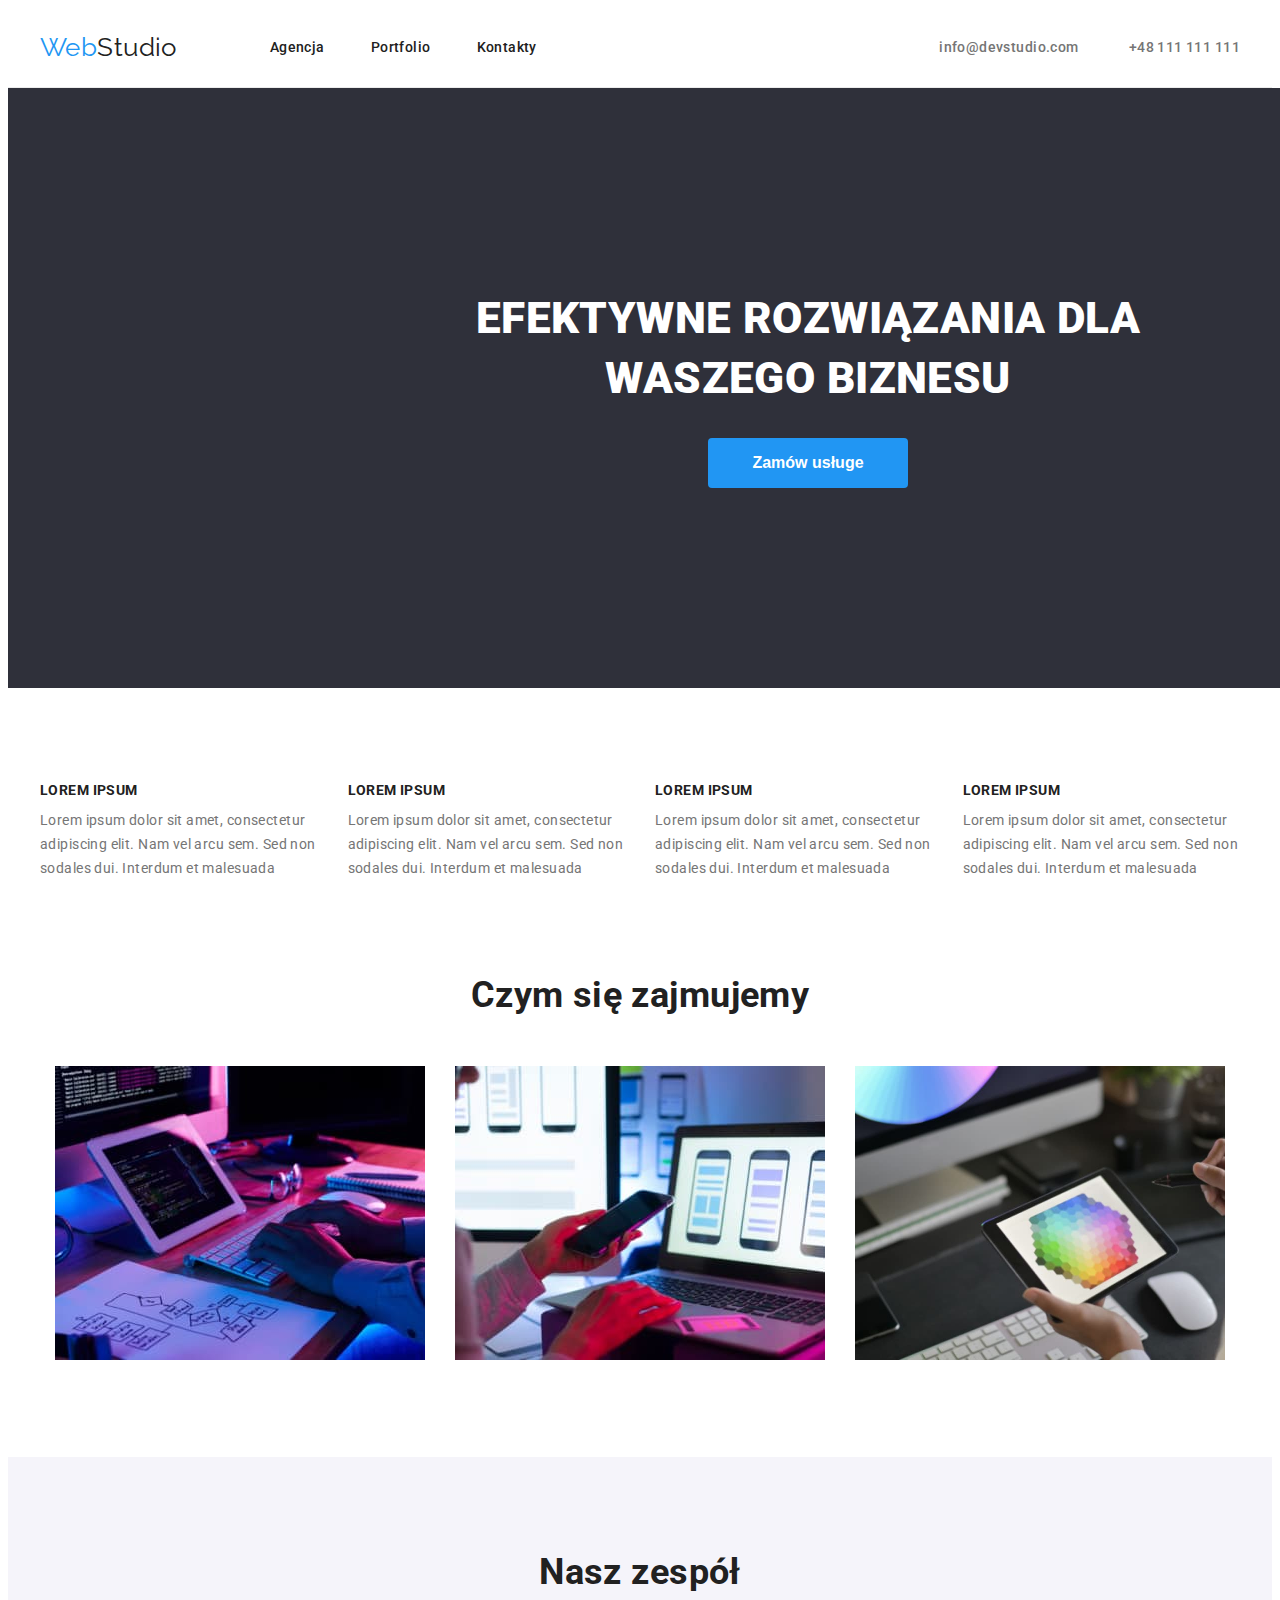
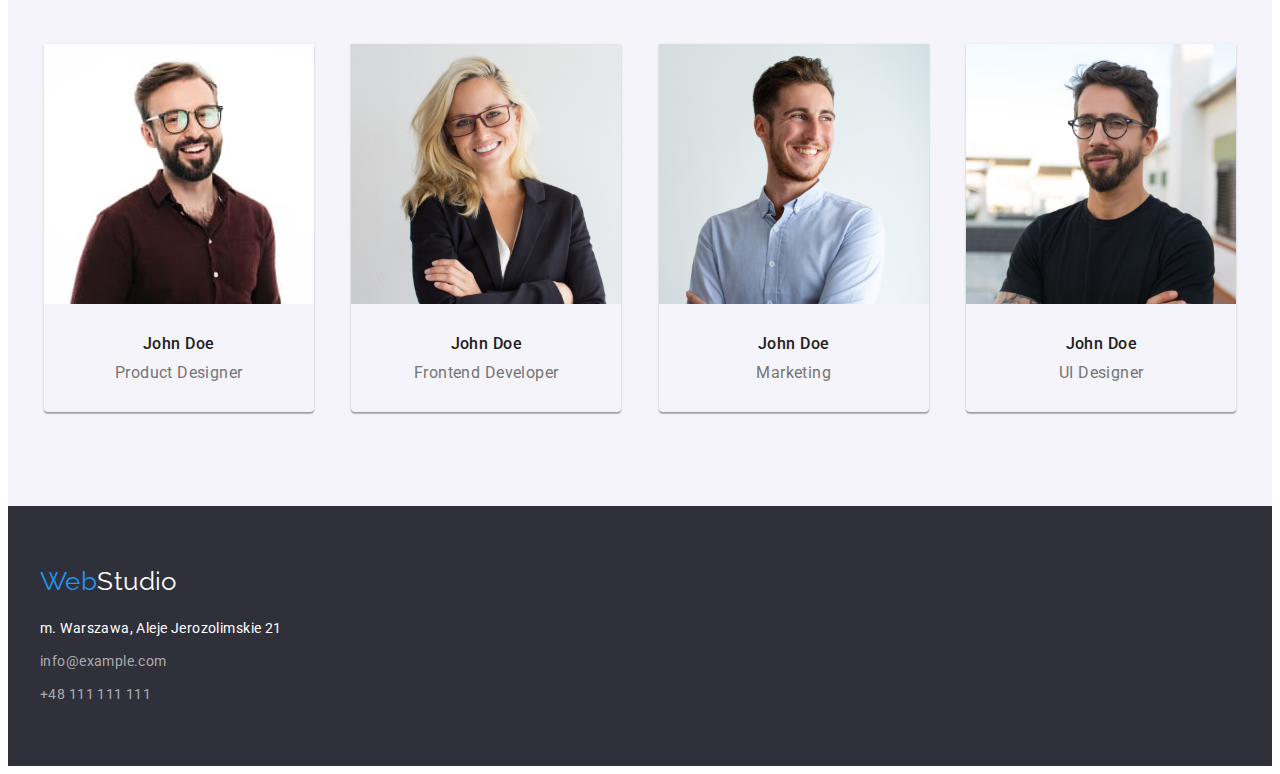
==== index.html @ 165ec257 "hw-4" ====
<!DOCTYPE html>
<html lang="pl">
  <head>
    <meta charset="UTF-8" />
    <meta http-equiv="X-UA-Compatible" content="IE=edge" />
    <meta name="viewport" content="width=device-width, initial-scale=1.0" />
    <title>Main page</title>
    <link
      rel="stylesheet"
      href="https://cdnjs.cloudflare.com/ajax/libs/modern-normalize/1.1.0/modern-normalize.min.css"
      integrity="sha512-wpPYUAdjBVSE4KJnH1VR1HeZfpl1ub8YT/NKx4PuQ5NmX2tKuGu6U/JRp5y+Y8XG2tV+wKQpNHVUX03MfMFn9Q=="
      crossorigin="anonymous"
      referrerpolicy="no-referrer"
    />

    <link rel="stylesheet" href="css/style.css" />
    <link rel="preconnect" href="https://fonts.googleapis.com" />
    <link rel="preconnect" href="https://fonts.gstatic.com" crossorigin />
    <link
      href="https://fonts.googleapis.com/css2?family=Raleway:wght@700&family=Roboto:wght@400;500;700;900&display=swap"
      rel="stylesheet"
    />

    <!-- * font-family: 'Roboto', sans-serif; -->

    <!-- font-family: 'Raleway', sans-serif; -->
  </head>

  <body>
    <header class="header-index-portfolio">
      <div class="container">
        <div class="nav-flex-box">
          <nav>
            <ul class="nav-links">
              <li>
                <a href="index.html" class="nav-webstudio"
                  ><span>Web</span>Studio</a
                >
              </li>
              <li class="nav-menu-item">
                <a href="" class="nav-menu">Agencja</a>
              </li>
              <li class="nav-menu-item">
                <a href="portfolio.html" class="nav-menu">Portfolio</a>
              </li>
              <li class="nav-menu-item">
                <a href="" class="nav-menu">Kontakty</a>
              </li>
            </ul>
          </nav>
          <ul class="menu-contacts">
            <li class="menu-contacts-item">
              <a href="mailto:info@devstudio.com">info@devstudio.com</a>
            </li>
            <li class="menu-contacts-item">
              <a href="tel:+48111111111">+48 111 111 111</a>
            </li>
          </ul>
        </div>
      </div>
    </header>
    <main>
      <section>
        <div class="container-main main-section">
          <h1>EFEKTYWNE ROZWIĄZANIA DLA WASZEGO BIZNESU</h1>
          <button type="button">Zamów usługe</button>
        </div>
      </section>
      <section>
        <div class="container information">
          <div class="information-flexbox">
            <h3>LOREM IPSUM</h3>
            <p>
              Lorem ipsum dolor sit amet, consectetur adipiscing elit. Nam vel
              arcu sem. Sed non sodales dui. Interdum et malesuada
            </p>
          </div>
          <div class="information-flexbox">
            <h3>LOREM IPSUM</h3>
            <p>
              Lorem ipsum dolor sit amet, consectetur adipiscing elit. Nam vel
              arcu sem. Sed non sodales dui. Interdum et malesuada
            </p>
          </div>
          <div class="information-flexbox">
            <h3>LOREM IPSUM</h3>
            <p>
              Lorem ipsum dolor sit amet, consectetur adipiscing elit. Nam vel
              arcu sem. Sed non sodales dui. Interdum et malesuada
            </p>
          </div>
          <div class="information-flexbox">
            <h3>LOREM IPSUM</h3>
            <p>
              Lorem ipsum dolor sit amet, consectetur adipiscing elit. Nam vel
              arcu sem. Sed non sodales dui. Interdum et malesuada
            </p>
          </div>
        </div>
      </section>
      <section>
        <div class="container description">
          <h2>Czym się zajmujemy</h2>
          <ul>
            <li>
              <img src="images/box1.jpg" width="370" height="294" alt="box1" />
            </li>
            <li>
              <img src="images/box2.jpg" width="370" height="294" alt="box2" />
            </li>
            <li>
              <img src="images/box3.jpg" width="370" height="294" alt="box2" />
            </li>
          </ul>
        </div>
      </section>
      <section class="bg-color">
        <div class="container team">
          <h2>Nasz zespół</h2>
          <div class="team-fotos">
            <figure>
              <img
                src="images/productdesigner.jpg"
                width="270"
                height="260"
                alt="Product designer"
              />
              <figcaption>
                <span>John Doe</span>
                <p>Product Designer</p>
              </figcaption>
            </figure>

            <figure>
              <img
                src="images/frontendeveloper.jpg"
                width="270"
                height="260"
                alt="Frontend developer"
              />
              <figcaption>
                <span> John Doe </span>
                <p>Frontend Developer</p>
              </figcaption>
            </figure>

            <figure>
              <img
                src="images/marketing.jpg"
                width="270"
                height="260"
                alt="Marketing"
              />
              <figcaption>
                <span> John Doe</span>
                <p>Marketing</p>
              </figcaption>
            </figure>

            <figure>
              <img
                src="images/uidesigner.jpg"
                width="270"
                height="260"
                alt="UI designer"
              />
              <figcaption>
                <span>John Doe </span>
                <p>UI Designer</p>
              </figcaption>
            </figure>
          </div>
        </div>
      </section>
    </main>
    <footer class="bg-color-footer">
      <div class="container">
        <div class="footer">
          <a href="index.html" class="nav-webstudio-footer"
            ><span>Web</span>Studio</a
          >
          <address class="address">
            <ul>
              <li>
                <p class="footer-address">
                  m. Warszawa, Aleje Jerozolimskie 21
                </p>
              </li>
              <li>
                <a class="footer-contacts" href="mailto:info@example.com"
                  >info@example.com</a
                >
              </li>
              <li>
                <a class="footer-contacts" href="tel:+48111111111"
                  >+48 111 111 111</a
                >
              </li>
            </ul>
          </address>
        </div>
      </div>
    </footer>
  </body>
</html>
---- css/style.css ----
/* common styles css for parts body, header and footer 
in files index.html and porfolio.html */
.container {
  width: 1200px;
  margin: auto;
  padding: 0px 15px;
}

ul {
  list-style: none;
  padding: 0px;
  margin: 0px;
}

/* body */
:root {
  --text-color: #212121;
  --background-color: white;
  --text-selection-color: red;
  --background-selection-color: chartreuse;
}

*::selection {
  color: var(--text-selection-color);
  background-color: var(--background-selection-color);
}

body {
  font-family: "Roboto", sans-serif;
  color: var(--text-color);
  background-color: var(--background-color);
  font-size: 14px;
  letter-spacing: 0.03em;
}

/* header */
.header-index-portfolio {
  border: solid 1px;
  border-top-style: none;
  border-right-style: none;
  border-left-style: none;
  border-bottom-color: #ececec;
}
.nav-flex-box {
  display: flex;
  justify-content: space-between;
  padding-top: 24px;
  padding-bottom: 25px;
}

.nav-links {
  display: flex;
  justify-content: space-between;
  padding: 0px;
  margin: 0px;
  align-items: center;
}

.nav-webstudio {
  font-family: "Raleway", sans-serif;
  font-size: 26px;
  text-decoration: none;
  color: inherit;
  margin-right: 93px;
}

.nav-webstudio > span {
  color: #2196f3;
}

.nav-menu {
  text-decoration: none;
  color: inherit;
  font-weight: 500;
}

.nav-menu-item {
  margin-right: 46px;
}

.nav-menu-item:last-child {
  margin-right: 0px;
}

.nav-menu:hover,
.nav-menu:focus {
  color: #2196f3;
}

.menu-contacts {
  display: flex;
  align-items: center;
  padding: 0px;
  margin: 0px;
  margin-left: 371px;
}

.menu-contacts a {
  text-decoration: none;
  font-weight: 500;
  color: #757575;
}

.menu-contacts-item {
  margin-right: 50px;
}
.menu-contacts-item:last-child {
  margin-right: 0px;
}

.menu-contacts a:hover,
.menu-contacts a:focus {
  color: #2196f3;
}

/* footer */
.bg-color-footer {
  background-color: #2f303a;
}

.footer {
  padding-top: 60px;
  padding-bottom: 60px;
  display: flex;
  flex-direction: column;
}

.footer .nav-webstudio-footer {
  font-family: "Raleway", sans-serif;
  font-size: 26px;
  text-decoration: none;
  color: white;
}

.nav-webstudio-footer > span {
  color: #2196f3;
}

.address {
  margin-top: 20px;
}

.address li {
  display: block;
  margin-bottom: 9px;
}

.address li:last-child {
  margin-bottom: 0px;
}

.address .footer-address {
  color: #ffffff;
  font-style: normal;
  letter-spacing: 0.03em;
  margin: 0px;
  line-height: 24px;
}

.address .footer-contacts {
  color: rgba(255, 255, 255, 0.6);
  font-style: normal;
  text-decoration: none;
  line-height: 24px;
}
.address .footer-contacts:hover,
.address .footer-contacts:focus {
  color: #2196f3;
}

/* styles css for file index.html */

.container-main {
  width: 1600px;
  padding: 0px;
  margin: 0px auto;
}

.main-section {
  margin: 0px auto;
  padding-top: 200px;
  padding-bottom: 200px;
  background-color: #2f303a;
  display: flex;
  flex-direction: column;
}

.main-section > h1 {
  font-size: 44px;
  font-weight: 900;
  line-height: 60px;
  color: white;
  width: 696px;
  text-align: center;
  margin: 0px auto 30px;
}

.main-section > button {
  color: white;
  background-color: #2196f3;
  width: 200px;
  height: 50px;
  border-radius: 4px;
  font-size: 16px;
  font-weight: 700;
  cursor: pointer;
  margin: 0px auto;
  border: none;
}

.information {
  margin: 0px auto;
  display: flex;
  padding-top: 94px;
  padding-bottom: 94px;
  flex-wrap: wrap;
  flex-direction: row;
  gap: 30px;
}

.information-flexbox {
  display: flex;
  flex-direction: column;
  width: calc((100% - 90px) / 4);
}

.information h3 {
  font-weight: 700;
  font-size: 14px;
  line-height: 16.41px;
  margin: 0px;
  margin-bottom: 10px;
}

.information p {
  color: #757575;
  line-height: 24px;
  margin: 0px;
}

.description {
  display: flex;
  flex-direction: column;
  padding-bottom: 94px;
}

.description h2 {
  font-size: 36px;
  font-weight: 700;
  margin: 0px auto;
}

.description ul {
  list-style: none;
  display: flex;
  padding-left: 0px;
  margin: 50px auto 0px;
  gap: 30px;
}

.bg-color {
  background-color: #f5f4fa;
}
.team {
  display: flex;
  padding-top: 94px;
  padding-bottom: 94px;
  flex-direction: column;
  justify-content: center;
}

.team h2 {
  font-size: 36px;
  font-weight: 700;
  line-height: 42.19px;
  margin: 0px auto 50px;
}

.team-fotos {
  display: flex;
  gap: 30px;
}

.team-fotos > figure {
  font-size: 16px;
  color: #757575;
  text-align: center;
  margin: 0px auto;
  border-bottom-left-radius: 4px;
  border-bottom-right-radius: 4px;
  box-shadow: 0px 1px 3px rgba(0, 0, 0, 0.12), 0px 1px 1px rgba(0, 0, 0, 0.14),
    0px 2px 1px rgba(0, 0, 0, 0.2);
}

.team figcaption {
  margin: 30px auto;
}

.team span {
  font-weight: 500;
  display: block;
  margin-bottom: 10px;
  color: #212121;
}

.team p {
  font-weight: 400px;
  margin: 0px;
}

/* styles css for file portfolio.html */

.portfolio {
  display: flex;
  flex-direction: column;
  padding-top: 94px;
  padding-bottom: 94px;
}

.buttons {
  display: flex;
  justify-content: center;
  gap: 8px;
  margin-bottom: 50px;
}

.buttons button {
  color: inherit;
  font-size: 16px;
  font-weight: 500;
  padding: 6px 22px 6px 22px;
  background-color: #f5f4fa;
  border: none;
  border-radius: 4px;
  height: 38px;
  cursor: pointer;
  letter-spacing: 0.03em;
}
.portfolio button:hover,
.portfolio button:focus {
  background-color: #2196f3;
  border: none;
  color: white;
  box-shadow: 0px 2px 2px rgba(0, 0, 0, 0.12);
}

.box-portfolio-fotos {
  display: flex;
  flex-wrap: wrap;
  gap: 30px;
}

.box-portfolio-fotos li {
  margin: 0px;
  width: calc((100% - 60px) / 3);
}

.box-portfolio-fotos figure {
  margin: 0px;
}
figure > img {
  vertical-align: middle;
}

.box-portfolio-fotos figcaption {
  font-size: 18px;
  font-weight: 700;
  line-height: 2;
  padding-left: 24px;
  padding-top: 20px;
  letter-spacing: 0.06em;
  border: solid 1px;
  border-top: none;
  border-color: rgba(238, 238, 238, 1);
}

figcaption p {
  margin: 0px;
}

.box-portfolio-fotos span {
  font-size: 16px;
  font-weight: 400;
  line-height: 30px;
  letter-spacing: 0.03em;
  color: #757575;
  display: block;
  margin-bottom: 20px;
}
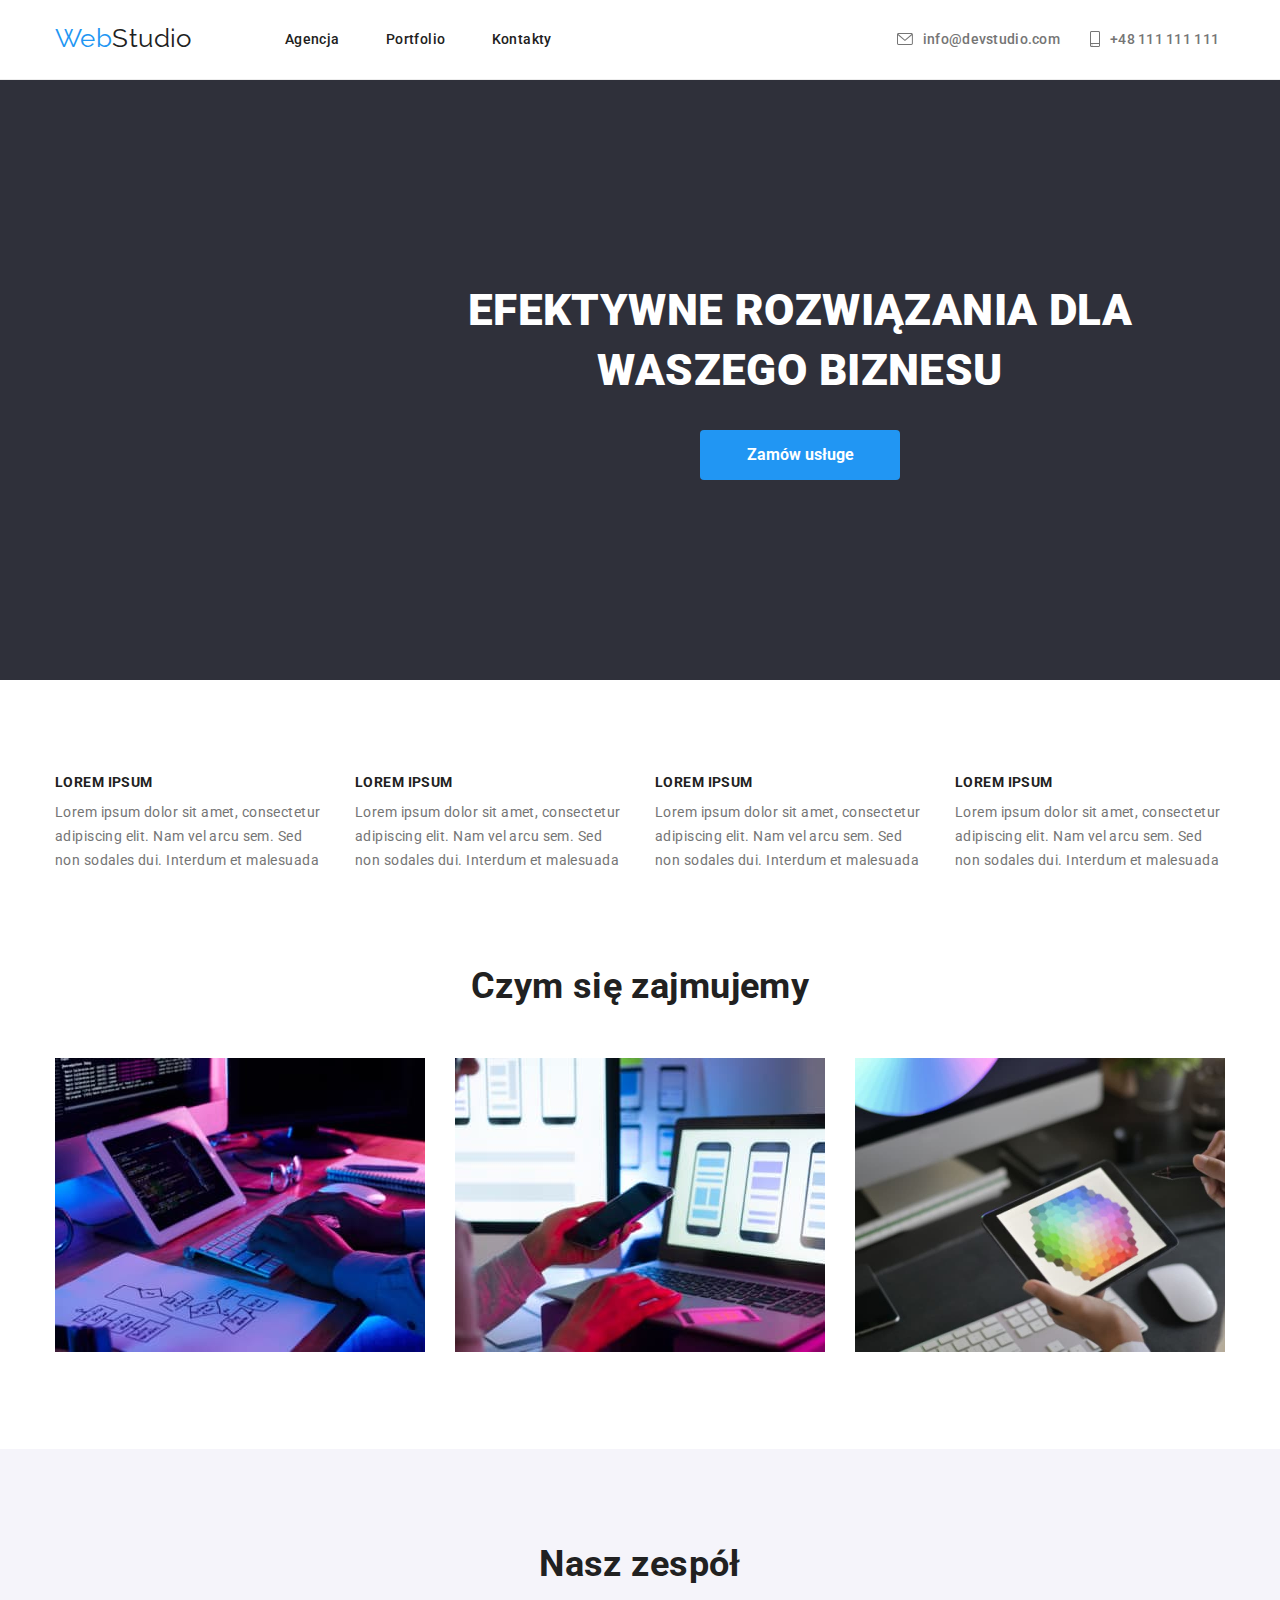
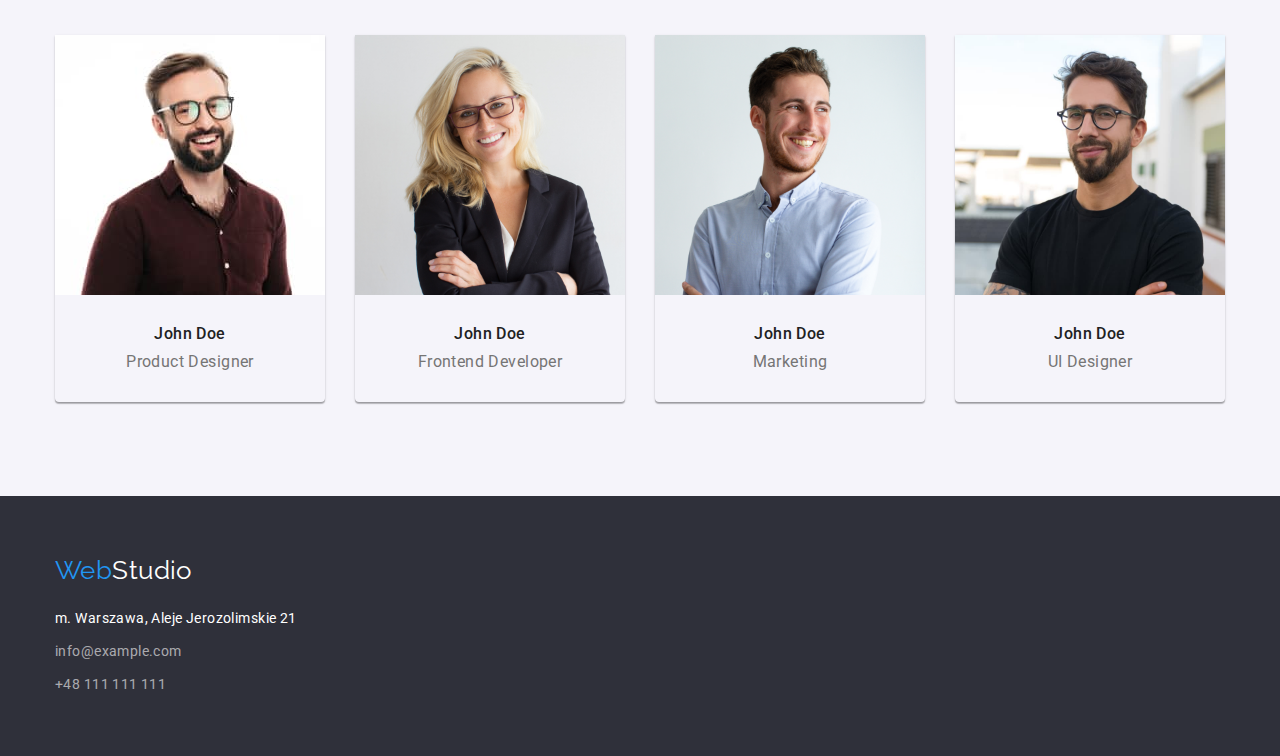
==== commit 4fb363f4: "hw-4" ====
--- a/index.html
+++ b/index.html
@@ -12,6 +12,7 @@
       crossorigin="anonymous"
       referrerpolicy="no-referrer"
     />
+    <link rel="stylesheet" href="/css/normalize.css">
 
     <link rel="stylesheet" href="css/style.css" />
     <link rel="preconnect" href="https://fonts.googleapis.com" />
@@ -50,10 +51,20 @@
           </nav>
           <ul class="menu-contacts">
             <li class="menu-contacts-item">
-              <a href="mailto:info@devstudio.com">info@devstudio.com</a>
+              <a href="mailto:info@devstudio.com">
+                <svg width="16px" height="12px">
+                  <use class="envelope" href="/images/icons.svg#icon-envelope"></use>
+                </svg>
+                <p>info@devstudio.com</p></a
+              >
             </li>
             <li class="menu-contacts-item">
-              <a href="tel:+48111111111">+48 111 111 111</a>
+              <a href="tel:+48111111111"
+                ><svg width="10px" height="16px">
+                  <use href="/images/icons.svg#icon-smartphone"></use>
+                </svg>
+                <p>+48 111 111 111</p></a
+              >
             </li>
           </ul>
         </div>
--- a/css/style.css
+++ b/css/style.css
@@ -43,7 +43,6 @@
 }
 .nav-flex-box {
   display: flex;
-  justify-content: space-between;
   padding-top: 24px;
   padding-bottom: 25px;
 }
@@ -89,21 +88,36 @@
 
 .menu-contacts {
   display: flex;
-  align-items: center;
+  /* align-items: center; */
   padding: 0px;
   margin: 0px;
-  margin-left: 371px;
+  margin-left: 345px;
 }
 
 .menu-contacts a {
   text-decoration: none;
+  display: flex;
+  align-items: center;
   font-weight: 500;
   color: #757575;
+  cursor: pointer;
 }
 
 .menu-contacts-item {
-  margin-right: 50px;
-}
+  margin-right: 30px;
+  display: flex;
+  align-items: center;
+  letter-spacing: 0.02em;
+  
+}
+.menu-contacts-item svg {
+  margin-right: 10px;
+}
+
+.menu-contacts-item p {
+  margin: 0px;
+}
+
 .menu-contacts-item:last-child {
   margin-right: 0px;
 }
@@ -111,6 +125,9 @@
 .menu-contacts a:hover,
 .menu-contacts a:focus {
   color: #2196f3;
+  stroke: #2196f3ff;
+  fill: #2196f3ff;
+  stroke-width: 1px;
 }
 
 /* footer */
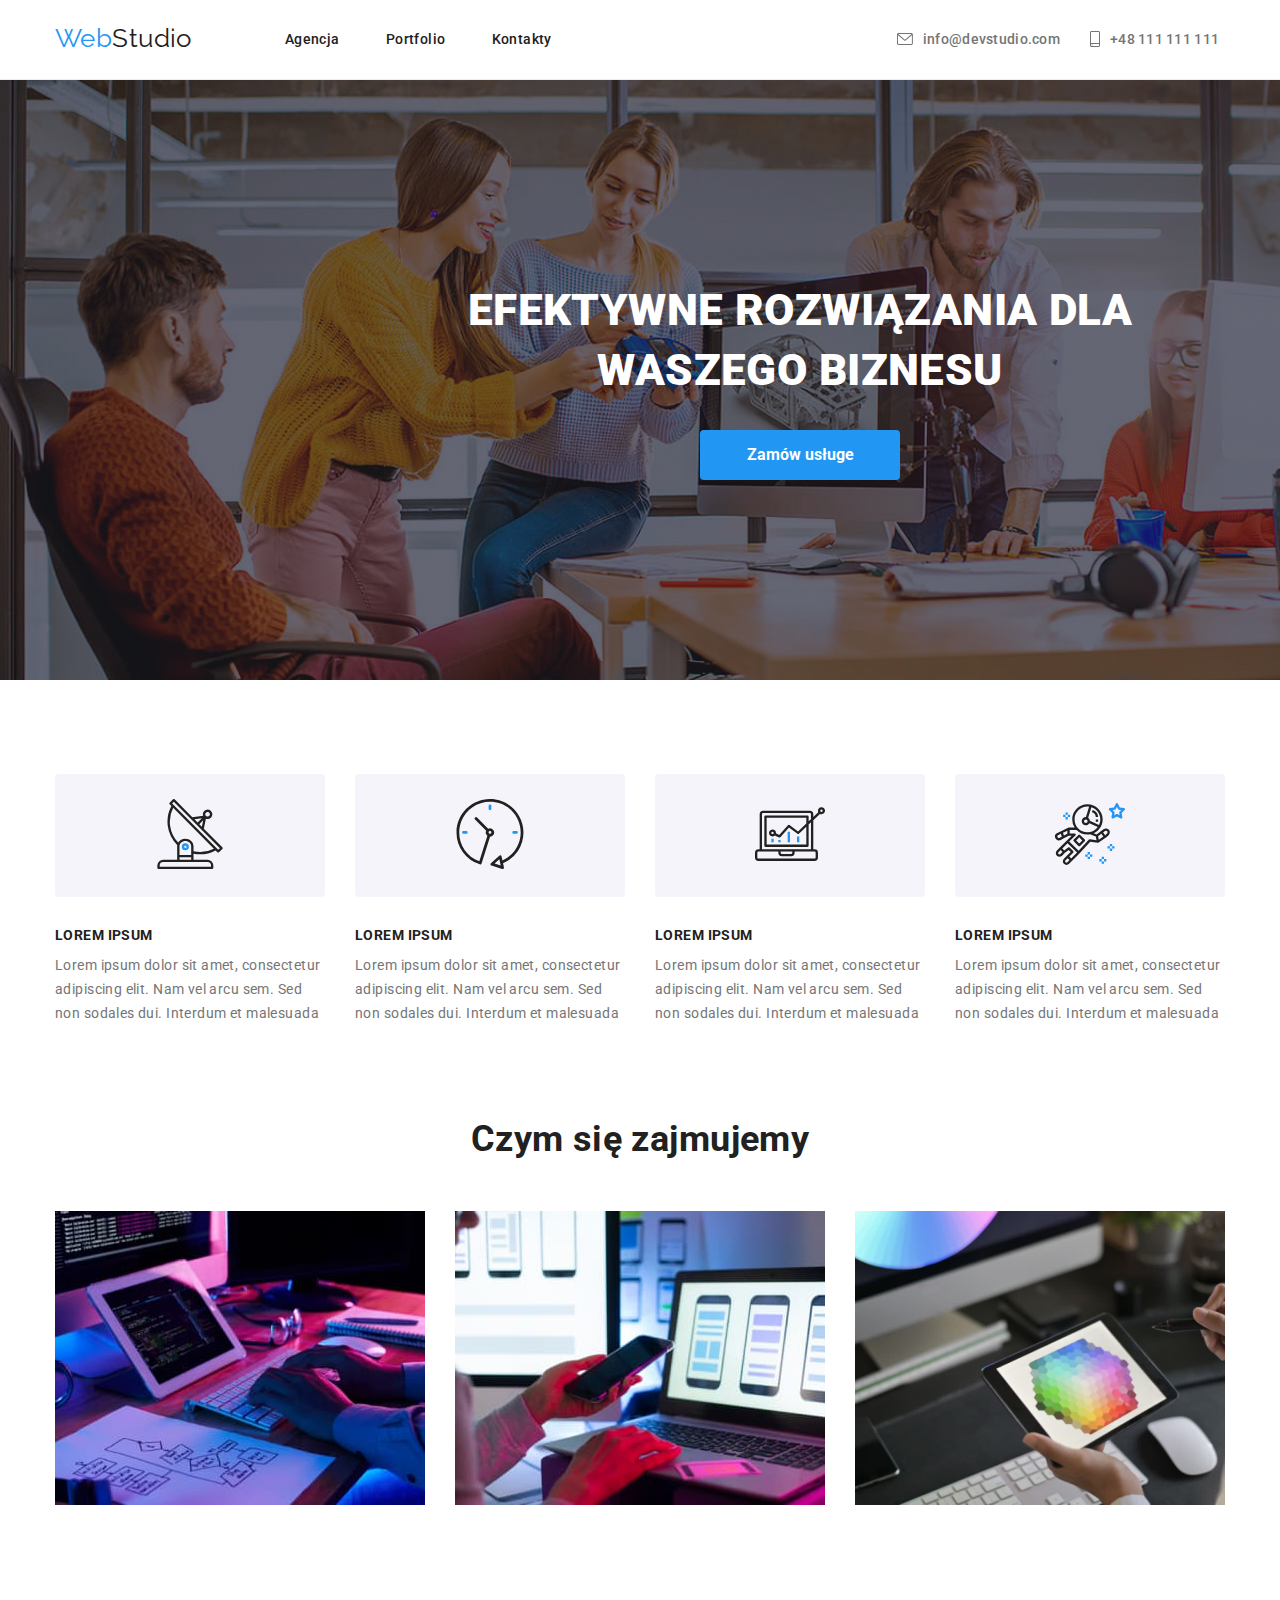
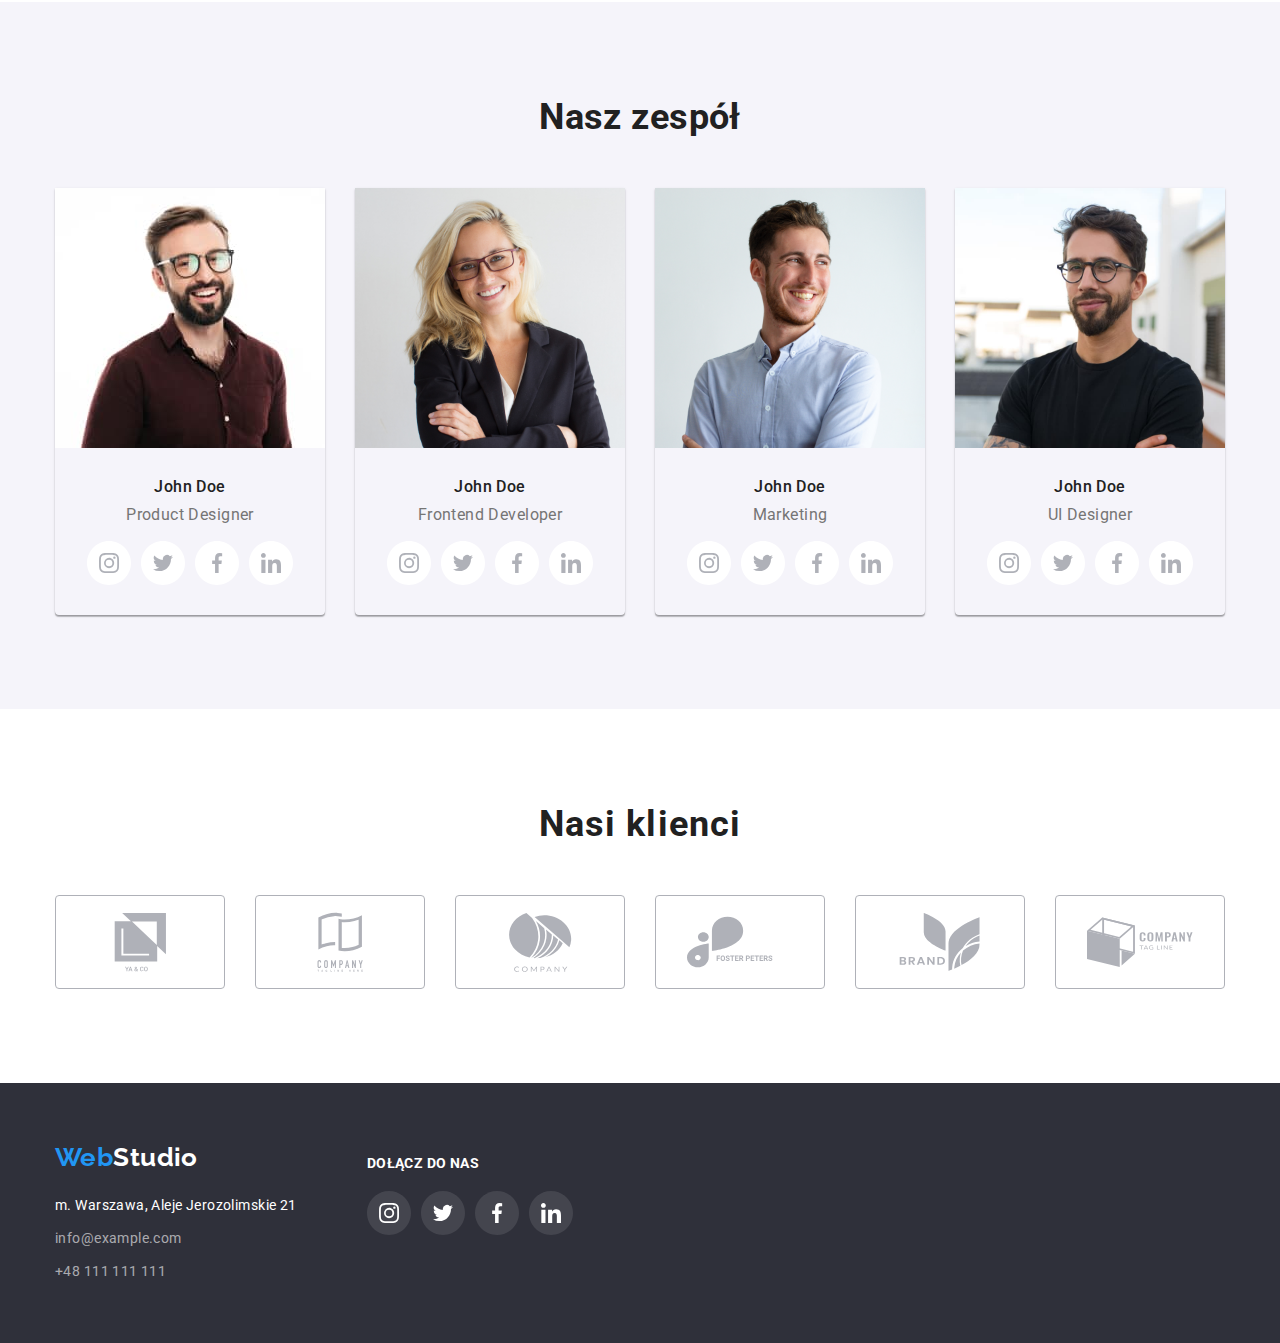
==== commit a6585db2: "hw-4" ====
--- a/index.html
+++ b/index.html
@@ -12,7 +12,7 @@
       crossorigin="anonymous"
       referrerpolicy="no-referrer"
     />
-    <link rel="stylesheet" href="/css/normalize.css">
+    <link rel="stylesheet" href="/css/normalize.css" />
 
     <link rel="stylesheet" href="css/style.css" />
     <link rel="preconnect" href="https://fonts.googleapis.com" />
@@ -52,15 +52,15 @@
           <ul class="menu-contacts">
             <li class="menu-contacts-item">
               <a href="mailto:info@devstudio.com">
-                <svg width="16px" height="12px">
-                  <use class="envelope" href="/images/icons.svg#icon-envelope"></use>
+                <svg class="envelope" width="16px" height="12px">
+                  <use href="/images/icons.svg#icon-envelope"></use>
                 </svg>
                 <p>info@devstudio.com</p></a
               >
             </li>
             <li class="menu-contacts-item">
               <a href="tel:+48111111111"
-                ><svg width="10px" height="16px">
+                ><svg class="smartfone" width="10px" height="16px">
                   <use href="/images/icons.svg#icon-smartphone"></use>
                 </svg>
                 <p>+48 111 111 111</p></a
@@ -80,6 +80,11 @@
       <section>
         <div class="container information">
           <div class="information-flexbox">
+            <div>
+              <svg>
+                <use href="/images/icons.svg#icon-antenna"></use>
+              </svg>
+            </div>
             <h3>LOREM IPSUM</h3>
             <p>
               Lorem ipsum dolor sit amet, consectetur adipiscing elit. Nam vel
@@ -87,6 +92,11 @@
             </p>
           </div>
           <div class="information-flexbox">
+            <div>
+              <svg>
+                <use href="/images/icons.svg#icon-clock"></use>
+              </svg>
+            </div>
             <h3>LOREM IPSUM</h3>
             <p>
               Lorem ipsum dolor sit amet, consectetur adipiscing elit. Nam vel
@@ -94,6 +104,11 @@
             </p>
           </div>
           <div class="information-flexbox">
+            <div>
+              <svg>
+                <use href="/images/icons.svg#icon-diagram"></use>
+              </svg>
+            </div>
             <h3>LOREM IPSUM</h3>
             <p>
               Lorem ipsum dolor sit amet, consectetur adipiscing elit. Nam vel
@@ -101,6 +116,11 @@
             </p>
           </div>
           <div class="information-flexbox">
+            <div>
+              <svg>
+                <use href="/images/icons.svg#icon-astronaut"></use>
+              </svg>
+            </div>
             <h3>LOREM IPSUM</h3>
             <p>
               Lorem ipsum dolor sit amet, consectetur adipiscing elit. Nam vel
@@ -139,9 +159,22 @@
               <figcaption>
                 <span>John Doe</span>
                 <p>Product Designer</p>
+                <div class="social-links">
+                  <svg>
+                    <use href="/images/icons.svg#icon-instagram"></use>
+                  </svg>
+                  <svg>
+                    <use href="/images/icons.svg#icon-twitter"></use>
+                  </svg>
+                  <svg>
+                    <use href="/images/icons.svg#icon-facebook"></use>
+                  </svg>
+                  <svg>
+                    <use href="/images/icons.svg#icon-linkedin"></use>
+                  </svg>
+                </div>
               </figcaption>
             </figure>
-
             <figure>
               <img
                 src="images/frontendeveloper.jpg"
@@ -152,9 +185,22 @@
               <figcaption>
                 <span> John Doe </span>
                 <p>Frontend Developer</p>
+                <div class="social-links">
+                  <svg>
+                    <use href="/images/icons.svg#icon-instagram"></use>
+                  </svg>
+                  <svg>
+                    <use href="/images/icons.svg#icon-twitter"></use>
+                  </svg>
+                  <svg>
+                    <use href="/images/icons.svg#icon-facebook"></use>
+                  </svg>
+                  <svg>
+                    <use href="/images/icons.svg#icon-linkedin"></use>
+                  </svg>
+                </div>
               </figcaption>
             </figure>
-
             <figure>
               <img
                 src="images/marketing.jpg"
@@ -165,9 +211,22 @@
               <figcaption>
                 <span> John Doe</span>
                 <p>Marketing</p>
+                <div class="social-links">
+                  <svg>
+                    <use href="/images/icons.svg#icon-instagram"></use>
+                  </svg>
+                  <svg>
+                    <use href="/images/icons.svg#icon-twitter"></use>
+                  </svg>
+                  <svg>
+                    <use href="/images/icons.svg#icon-facebook"></use>
+                  </svg>
+                  <svg>
+                    <use href="/images/icons.svg#icon-linkedin"></use>
+                  </svg>
+                </div>
               </figcaption>
             </figure>
-
             <figure>
               <img
                 src="images/uidesigner.jpg"
@@ -178,14 +237,65 @@
               <figcaption>
                 <span>John Doe </span>
                 <p>UI Designer</p>
+                <div class="social-links">
+                  <svg>
+                    <use href="/images/icons.svg#icon-instagram"></use>
+                  </svg>
+                  <svg>
+                    <use href="/images/icons.svg#icon-twitter"></use>
+                  </svg>
+                  <svg>
+                    <use href="/images/icons.svg#icon-facebook"></use>
+                  </svg>
+                  <svg>
+                    <use href="/images/icons.svg#icon-linkedin"></use>
+                  </svg>
+                </div>
               </figcaption>
             </figure>
           </div>
         </div>
       </section>
+      <section>
+        <div class="container customers">
+          <h2>Nasi klienci</h2>
+          <div class="customer-box">
+            <div>
+              <svg>
+                <use href="/images/icons.svg#icon-group"></use>
+              </svg>
+            </div>
+            <div>
+              <svg>
+                <use href="/images/icons.svg#icon-group-1"></use>
+              </svg>
+            </div>
+            <div>
+              <svg>
+                <use href="/images/icons.svg#icon-group-2"></use>
+              </svg>
+            </div>
+            <div>
+              <svg>
+                <use href="/images/icons.svg#icon-group-3"></use>
+              </svg>
+            </div>
+            <div>
+              <svg>
+                <use href="/images/icons.svg#icon-group-4"></use>
+              </svg>
+            </div>
+            <div>
+              <svg>
+                <use href="/images/icons.svg#icon-group-5"></use>
+              </svg>
+            </div>
+          </div>
+        </div>
+      </section>
     </main>
     <footer class="bg-color-footer">
-      <div class="container">
+      <div class="container box-footer">
         <div class="footer">
           <a href="index.html" class="nav-webstudio-footer"
             ><span>Web</span>Studio</a
@@ -210,6 +320,31 @@
             </ul>
           </address>
         </div>
+        <div class="box-footer-social">
+          <p>DOŁĄCZ DO NAS</p>
+          <ul>
+            <li>
+              <svg width="44" height="44">
+                <use href="/images/icons.svg#icon-instagram"></use>
+              </svg>
+            </li>
+            <li>
+              <svg width="44" height="44">
+                <use href="/images/icons.svg#icon-twitter"></use>
+              </svg>
+            </li>
+            <li>
+              <svg width="44" height="44">
+                <use href="/images/icons.svg#icon-facebook"></use>
+              </svg>
+            </li>
+            <li>
+              <svg width="44" height="44">
+                <use href="/images/icons.svg#icon-linkedin"></use>
+              </svg>
+            </li>
+          </ul>
+        </div>
       </div>
     </footer>
   </body>
--- a/css/style.css
+++ b/css/style.css
@@ -88,7 +88,6 @@
 
 .menu-contacts {
   display: flex;
-  /* align-items: center; */
   padding: 0px;
   margin: 0px;
   margin-left: 345px;
@@ -108,7 +107,6 @@
   display: flex;
   align-items: center;
   letter-spacing: 0.02em;
-  
 }
 .menu-contacts-item svg {
   margin-right: 10px;
@@ -125,9 +123,7 @@
 .menu-contacts a:hover,
 .menu-contacts a:focus {
   color: #2196f3;
-  stroke: #2196f3ff;
-  fill: #2196f3ff;
-  stroke-width: 1px;
+  --color1: #2196f3;
 }
 
 /* footer */
@@ -135,11 +131,45 @@
   background-color: #2f303a;
 }
 
+.box-footer {
+  display: flex;
+  color: white;
+  font-weight: 700;
+  align-items: flex-start;
+}
+
 .footer {
   padding-top: 60px;
   padding-bottom: 60px;
   display: flex;
   flex-direction: column;
+}
+.box-footer-social {
+  display: flex;
+  flex-direction: column;
+  margin-top: 72px;
+  margin-left: 70px;
+}
+
+.box-footer-social > p {
+  margin: 0;
+  margin-bottom: 20px;
+}
+
+.box-footer-social > ul {
+  display: flex;
+  gap: 10px;
+}
+
+.box-footer-social svg {
+  --color3: white;
+  --color4: rgba(255, 255, 255, 0.1);
+}
+
+.box-footer-social svg:hover,
+.box-footer-social:focus {
+  --color4: rgba(33, 150, 243, 1);
+  cursor: pointer;
 }
 
 .footer .nav-webstudio-footer {
@@ -155,6 +185,7 @@
 
 .address {
   margin-top: 20px;
+  font-weight: 400;
 }
 
 .address li {
@@ -191,13 +222,18 @@
   width: 1600px;
   padding: 0px;
   margin: 0px auto;
+  background-image: linear-gradient(
+      to right,
+      rgba(47, 48, 58, 0.4),
+      rgba(47, 48, 58, 0.4)
+    ),
+    url(/images/main-foto.jpg);
 }
 
 .main-section {
   margin: 0px auto;
   padding-top: 200px;
   padding-bottom: 200px;
-  background-color: #2f303a;
   display: flex;
   flex-direction: column;
 }
@@ -239,6 +275,18 @@
   display: flex;
   flex-direction: column;
   width: calc((100% - 90px) / 4);
+}
+.information-flexbox div {
+  background-color: #f5f4fa;
+  border-radius: 4px;
+  padding: 25px 100px;
+  margin-bottom: 30px;
+}
+
+.information-flexbox svg {
+  width: 70px;
+  height: 70px;
+  margin: 0 auto;
 }
 
 .information h3 {
@@ -310,7 +358,7 @@
 }
 
 .team figcaption {
-  margin: 30px auto;
+  margin: 30px auto 0px;
 }
 
 .team span {
@@ -323,6 +371,66 @@
 .team p {
   font-weight: 400px;
   margin: 0px;
+}
+.social-links {
+  display: flex;
+  gap: 10px;
+  justify-content: center;
+  padding-bottom: 12px;
+  margin: 16px auto 18px;
+}
+
+.social-links svg {
+  width: 44px;
+  height: 44px;
+}
+
+.social-links svg:hover,
+.social-links svg:focus {
+  --color3: white;
+  --color4: rgba(33, 150, 243, 1);
+  cursor: pointer;
+}
+
+.customers {
+  display: flex;
+  flex-direction: column;
+  align-items: center;
+}
+
+.customers > h2 {
+  font-size: 36px;
+  font-weight: 700;
+  line-height: 42px;
+  letter-spacing: 0.03em;
+  margin: 94px auto 50px;
+}
+.customer-box {
+  margin: 0 auto;
+  display: flex;
+  justify-content: center;
+  gap: 30px;
+  padding-bottom: 94px;
+}
+
+.customer-box > div {
+  border: 1px solid #afb1b8;
+  border-radius: 4px;
+  padding: 16px 31px 13px;
+  width: calc((100% - 150px) / 6);
+}
+
+.customer-box svg {
+  width: 106px;
+  height: 60px;
+}
+
+.customer-box div:hover,
+.customer-box div:focus {
+  border: 1px solid #2196f3;
+  cursor: pointer;
+  --color2: #2196f3;
+  --color1: #2196f3;
 }
 
 /* styles css for file portfolio.html */
@@ -358,7 +466,8 @@
   background-color: #2196f3;
   border: none;
   color: white;
-  box-shadow: 0px 2px 2px rgba(0, 0, 0, 0.12);
+  box-shadow: 0px 3px 1px rgba(0, 0, 0, 0.1), 0px 1px 2px rgba(0, 0, 0, 0.08),
+    0px 2px 2px rgba(0, 0, 0, 0.12);
 }
 
 .box-portfolio-fotos {
@@ -374,6 +483,7 @@
 
 .box-portfolio-fotos figure {
   margin: 0px;
+  cursor: pointer;
 }
 figure > img {
   vertical-align: middle;
@@ -389,6 +499,11 @@
   border: solid 1px;
   border-top: none;
   border-color: rgba(238, 238, 238, 1);
+}
+.box-portfolio-fotos figure:hover,
+.box-portfolio-fotos figure:focus {
+  box-shadow: 0px 1px 1px rgba(0, 0, 0, 0.12), 0px 4px 4px rgba(0, 0, 0, 0.06),
+    1px 4px 6px rgba(0, 0, 0, 0.16);
 }
 
 figcaption p {
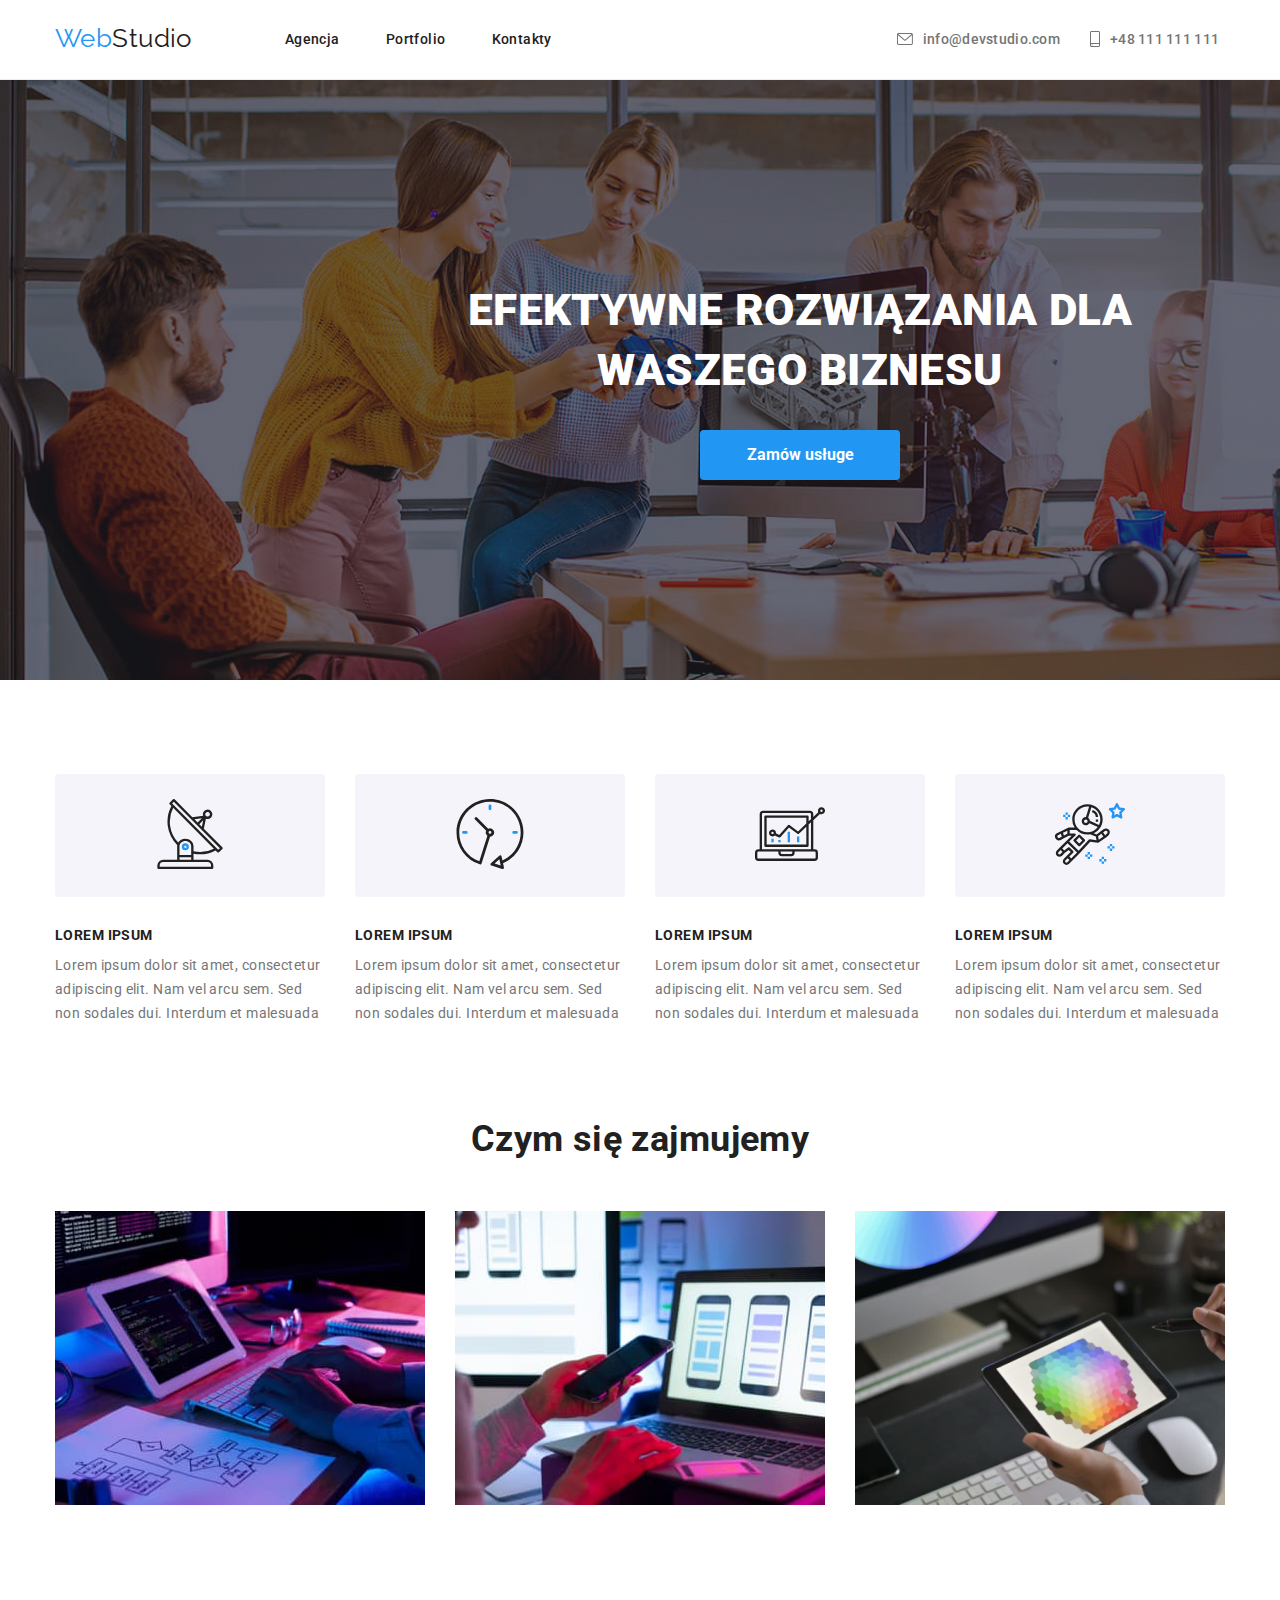
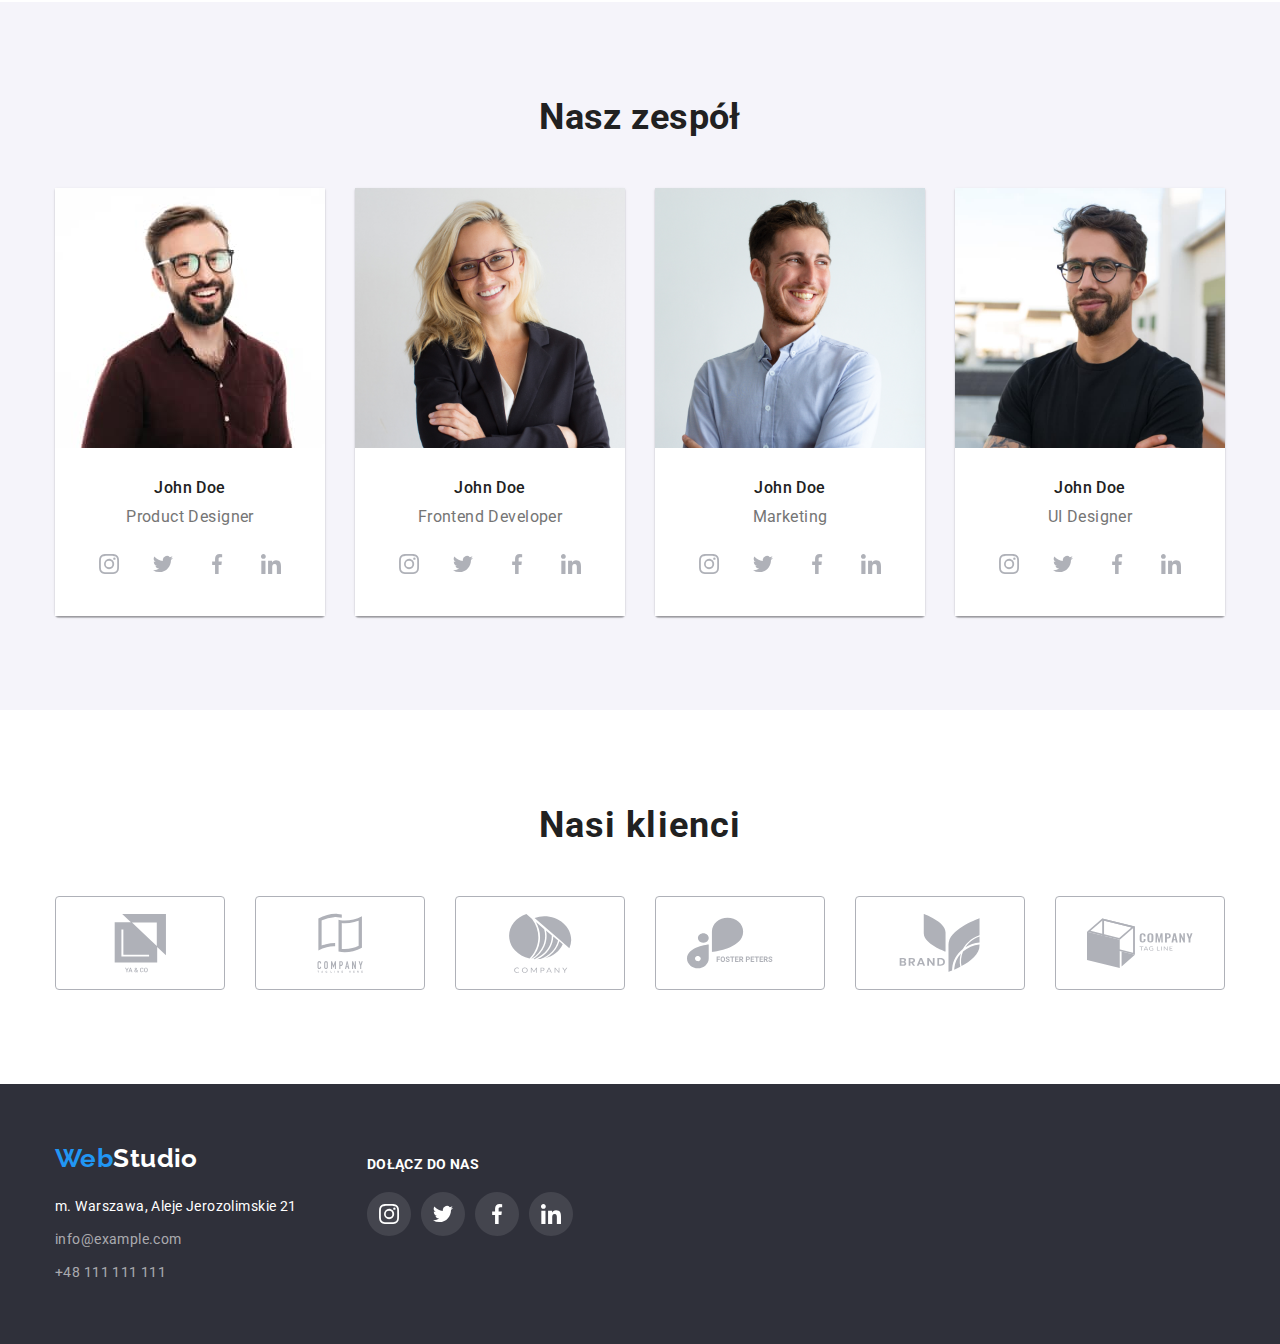
==== commit 9425b7a0: "Update index.html" ====
--- a/index.html
+++ b/index.html
@@ -22,7 +22,7 @@
       rel="stylesheet"
     />
 
-    <!-- * font-family: 'Roboto', sans-serif; -->
+    <!-- * font-family: 'Roboto',sans-serif; -->
 
     <!-- font-family: 'Raleway', sans-serif; -->
   </head>
@@ -53,7 +53,7 @@
             <li class="menu-contacts-item">
               <a href="mailto:info@devstudio.com">
                 <svg class="envelope" width="16px" height="12px">
-                  <use href="/images/icons.svg#icon-envelope"></use>
+                  <use href="images/icons.svg#icon-envelope"></use>
                 </svg>
                 <p>info@devstudio.com</p></a
               >
@@ -61,7 +61,7 @@
             <li class="menu-contacts-item">
               <a href="tel:+48111111111"
                 ><svg class="smartfone" width="10px" height="16px">
-                  <use href="/images/icons.svg#icon-smartphone"></use>
+                  <use href="images/icons.svg#icon-smartphone"></use>
                 </svg>
                 <p>+48 111 111 111</p></a
               >
@@ -82,7 +82,7 @@
           <div class="information-flexbox">
             <div>
               <svg>
-                <use href="/images/icons.svg#icon-antenna"></use>
+                <use href="images/icons.svg#icon-antenna"></use>
               </svg>
             </div>
             <h3>LOREM IPSUM</h3>
@@ -94,7 +94,7 @@
           <div class="information-flexbox">
             <div>
               <svg>
-                <use href="/images/icons.svg#icon-clock"></use>
+                <use href="images/icons.svg#icon-clock"></use>
               </svg>
             </div>
             <h3>LOREM IPSUM</h3>
@@ -106,7 +106,7 @@
           <div class="information-flexbox">
             <div>
               <svg>
-                <use href="/images/icons.svg#icon-diagram"></use>
+                <use href="images/icons.svg#icon-diagram"></use>
               </svg>
             </div>
             <h3>LOREM IPSUM</h3>
@@ -118,7 +118,7 @@
           <div class="information-flexbox">
             <div>
               <svg>
-                <use href="/images/icons.svg#icon-astronaut"></use>
+                <use href="images/icons.svg#icon-astronaut"></use>
               </svg>
             </div>
             <h3>LOREM IPSUM</h3>
@@ -161,16 +161,16 @@
                 <p>Product Designer</p>
                 <div class="social-links">
                   <svg>
-                    <use href="/images/icons.svg#icon-instagram"></use>
-                  </svg>
-                  <svg>
-                    <use href="/images/icons.svg#icon-twitter"></use>
-                  </svg>
-                  <svg>
-                    <use href="/images/icons.svg#icon-facebook"></use>
-                  </svg>
-                  <svg>
-                    <use href="/images/icons.svg#icon-linkedin"></use>
+                    <use href="images/icons.svg#icon-instagram"></use>
+                  </svg>
+                  <svg>
+                    <use href="images/icons.svg#icon-twitter"></use>
+                  </svg>
+                  <svg>
+                    <use href="images/icons.svg#icon-facebook"></use>
+                  </svg>
+                  <svg>
+                    <use href="images/icons.svg#icon-linkedin"></use>
                   </svg>
                 </div>
               </figcaption>
@@ -187,16 +187,16 @@
                 <p>Frontend Developer</p>
                 <div class="social-links">
                   <svg>
-                    <use href="/images/icons.svg#icon-instagram"></use>
-                  </svg>
-                  <svg>
-                    <use href="/images/icons.svg#icon-twitter"></use>
-                  </svg>
-                  <svg>
-                    <use href="/images/icons.svg#icon-facebook"></use>
-                  </svg>
-                  <svg>
-                    <use href="/images/icons.svg#icon-linkedin"></use>
+                    <use href="images/icons.svg#icon-instagram"></use>
+                  </svg>
+                  <svg>
+                    <use href="images/icons.svg#icon-twitter"></use>
+                  </svg>
+                  <svg>
+                    <use href="images/icons.svg#icon-facebook"></use>
+                  </svg>
+                  <svg>
+                    <use href="images/icons.svg#icon-linkedin"></use>
                   </svg>
                 </div>
               </figcaption>
@@ -213,16 +213,16 @@
                 <p>Marketing</p>
                 <div class="social-links">
                   <svg>
-                    <use href="/images/icons.svg#icon-instagram"></use>
-                  </svg>
-                  <svg>
-                    <use href="/images/icons.svg#icon-twitter"></use>
-                  </svg>
-                  <svg>
-                    <use href="/images/icons.svg#icon-facebook"></use>
-                  </svg>
-                  <svg>
-                    <use href="/images/icons.svg#icon-linkedin"></use>
+                    <use href="images/icons.svg#icon-instagram"></use>
+                  </svg>
+                  <svg>
+                    <use href="images/icons.svg#icon-twitter"></use>
+                  </svg>
+                  <svg>
+                    <use href="images/icons.svg#icon-facebook"></use>
+                  </svg>
+                  <svg>
+                    <use href="images/icons.svg#icon-linkedin"></use>
                   </svg>
                 </div>
               </figcaption>
@@ -239,16 +239,16 @@
                 <p>UI Designer</p>
                 <div class="social-links">
                   <svg>
-                    <use href="/images/icons.svg#icon-instagram"></use>
-                  </svg>
-                  <svg>
-                    <use href="/images/icons.svg#icon-twitter"></use>
-                  </svg>
-                  <svg>
-                    <use href="/images/icons.svg#icon-facebook"></use>
-                  </svg>
-                  <svg>
-                    <use href="/images/icons.svg#icon-linkedin"></use>
+                    <use href="images/icons.svg#icon-instagram"></use>
+                  </svg>
+                  <svg>
+                    <use href="images/icons.svg#icon-twitter"></use>
+                  </svg>
+                  <svg>
+                    <use href="images/icons.svg#icon-facebook"></use>
+                  </svg>
+                  <svg>
+                    <use href="images/icons.svg#icon-linkedin"></use>
                   </svg>
                 </div>
               </figcaption>
@@ -262,32 +262,32 @@
           <div class="customer-box">
             <div>
               <svg>
-                <use href="/images/icons.svg#icon-group"></use>
-              </svg>
-            </div>
-            <div>
-              <svg>
-                <use href="/images/icons.svg#icon-group-1"></use>
-              </svg>
-            </div>
-            <div>
-              <svg>
-                <use href="/images/icons.svg#icon-group-2"></use>
-              </svg>
-            </div>
-            <div>
-              <svg>
-                <use href="/images/icons.svg#icon-group-3"></use>
-              </svg>
-            </div>
-            <div>
-              <svg>
-                <use href="/images/icons.svg#icon-group-4"></use>
-              </svg>
-            </div>
-            <div>
-              <svg>
-                <use href="/images/icons.svg#icon-group-5"></use>
+                <use href="images/icons.svg#icon-group"></use>
+              </svg>
+            </div>
+            <div>
+              <svg>
+                <use href="images/icons.svg#icon-group-1"></use>
+              </svg>
+            </div>
+            <div>
+              <svg>
+                <use href="images/icons.svg#icon-group-2"></use>
+              </svg>
+            </div>
+            <div>
+              <svg>
+                <use href="images/icons.svg#icon-group-3"></use>
+              </svg>
+            </div>
+            <div>
+              <svg>
+                <use href="images/icons.svg#icon-group-4"></use>
+              </svg>
+            </div>
+            <div>
+              <svg>
+                <use href="images/icons.svg#icon-group-5"></use>
               </svg>
             </div>
           </div>
@@ -325,22 +325,22 @@
           <ul>
             <li>
               <svg width="44" height="44">
-                <use href="/images/icons.svg#icon-instagram"></use>
+                <use href="images/icons.svg#icon-instagram"></use>
               </svg>
             </li>
             <li>
               <svg width="44" height="44">
-                <use href="/images/icons.svg#icon-twitter"></use>
+                <use href="images/icons.svg#icon-twitter"></use>
               </svg>
             </li>
             <li>
               <svg width="44" height="44">
-                <use href="/images/icons.svg#icon-facebook"></use>
+                <use href="images/icons.svg#icon-facebook"></use>
               </svg>
             </li>
             <li>
               <svg width="44" height="44">
-                <use href="/images/icons.svg#icon-linkedin"></use>
+                <use href="images/icons.svg#icon-linkedin"></use>
               </svg>
             </li>
           </ul>
--- a/css/style.css
+++ b/css/style.css
@@ -227,7 +227,7 @@
       rgba(47, 48, 58, 0.4),
       rgba(47, 48, 58, 0.4)
     ),
-    url(/images/main-foto.jpg);
+    url("../images/main-foto.jpg");
 }
 
 .main-section {
@@ -358,7 +358,9 @@
 }
 
 .team figcaption {
-  margin: 30px auto 0px;
+  /* margin: 0px auto 0px; */
+  padding: 30px 0px 18px;
+  background-color: white;
 }
 
 .team span {
@@ -366,18 +368,20 @@
   display: block;
   margin-bottom: 10px;
   color: #212121;
+  line-height: 19px;
 }
 
 .team p {
   font-weight: 400px;
   margin: 0px;
+  line-height: 19px;
 }
 .social-links {
   display: flex;
   gap: 10px;
   justify-content: center;
   padding-bottom: 12px;
-  margin: 16px auto 18px;
+  margin: 16px auto 0px;
 }
 
 .social-links svg {
